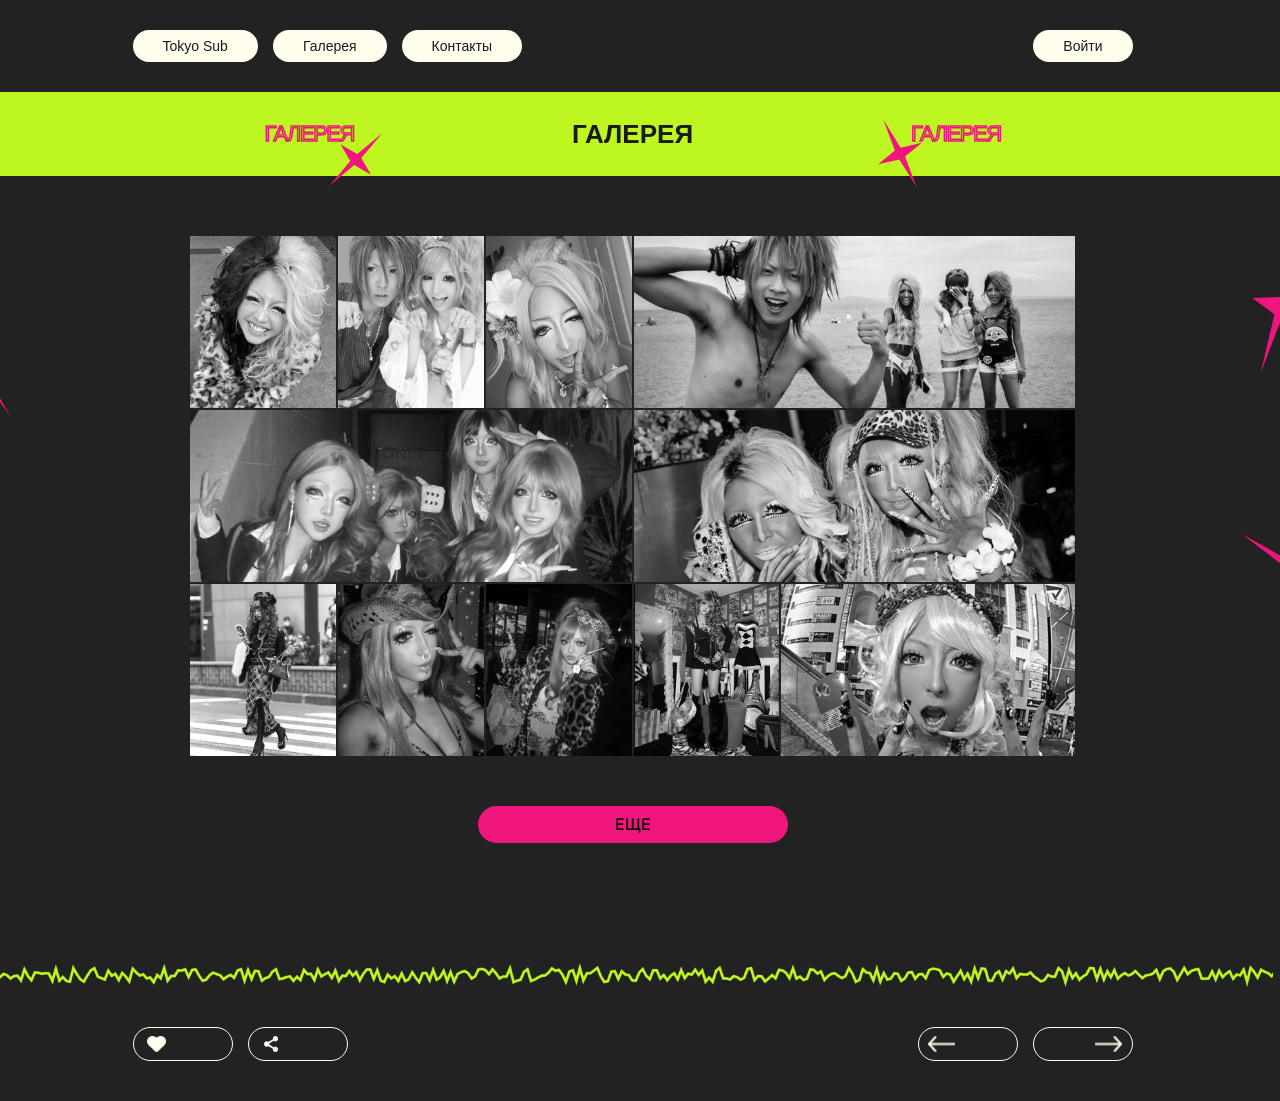
==== japansubitogg/gyaru.html @ cd4c19d5 "first commit" ====
<!DOCTYPE html>
<html lang="en">
<head>
    <link rel="stylesheet" href="photo_gyaru.css">
    <meta charset="UTF-8">
    <meta name="viewport" content="width=device-width, initial-scale=1.0">
    <link rel="preconnect" href="https://fonts.googleapis.com">
    <link rel="preconnect" href="https://fonts.gstatic.com" crossorigin>
    <link href="https://fonts.googleapis.com/css2?family=Inter:ital,opsz,wght@0,14..32,100..900;1,14..32,100..900&family=Lora:ital,wght@0,400..700;1,400..700&family=Playfair+Display:ital,wght@0,400..900;1,400..900&family=Raleway:ital,wght@0,100..900;1,100..900&display=swap" rel="stylesheet">
    <title>Document</title>
</head>
<body>

<header>
        <div class="nav-links">
            <a href="index.html" class="nav-btn">Tokyo Sub</a>
            <a href="galereyamenu.html" class="nav-btn">Галерея</a>
            <a href="contacts.html" class="nav-btn">Контакты</a>
        </div>
        <a href="#" class="nav-btn login">Войти</a>
    </header> 
<div class="header-banner">
    <div class="banner-content">
        <span class="small-text">ГАЛЕРЕЯ</span>
        <h1 class="main-title">ГАЛЕРЕЯ</h1>
        <span class="small-text">ГАЛЕРЕЯ</span>
    </div>
</div>
    <main>

  <div class="gallery-container">
        <div class="gallery-item item-1">
            <img src="photo_gyaru/1.jpg" alt="Фото 1">
        </div>
        
        <div class="gallery-item item-2">
            <img src="photo_gyaru/2.jpg" alt="Фото 2">
        </div>

        <div class="gallery-item item-3">
            <img src="photo_gyaru/3.jpg" alt="Фото 3">
        </div>

        <div class="gallery-item item-4">
            <img src="photo_gyaru/4.jpg" alt="Фото 4">
        </div>
        
        <div class="gallery-item item-5">
            <img src="photo_gyaru/5.jpg" alt="Фото 5">
        </div>

        <div class="gallery-item item-6">
            <img src="photo_gyaru/6.jpg" alt="Фото 6">
        </div>

        <div class="gallery-item item-7">
            <img src="photo_gyaru/7.jpg" alt="Фото 7">
        </div>

        <div class="gallery-item item-8">
            <img src="photo_gyaru/8.jpg" alt="Фото 8">
        </div>

        <div class="gallery-item item-9">
            <img src="photo_gyaru/9.jpg" alt="Фото 9">
        </div>
        
        <div class="gallery-item item-10">
            <img src="photo_gyaru/10.jpg" alt="Фото 10">
        </div>

        <div class="gallery-item item-11">
            <img src="photo_gyaru/11.jpg" alt="Фото 11">
        </div>
        </div>
        </div> 
<div class="more-btn-wrapper">
    <a href="youtube.html" class="more-btn">ЕЩЕ</a>
</div>
</a>
</div>
    </main>
<div class="stars-layer">
    <img src="star/starsubgyaru1.svg" class="st s1" alt="star">
    <img src="star/starsubgyaru2.svg" class="st s2" alt="star">
    <img src="star/starsubgyaru3.svg" class="st s3" alt="star">
    <img src="star/starsubgyaru4.svg" class="st s4" alt="star">
    <img src="star/starsubgyaru5.svg" class="st s5" alt="star">
    <img src="star/starsubgyaru6.svg" class="st s6" alt="star">
    <img src="star/starsubgyaru7.svg" class="st s7" alt="star">
    <img src="star/starsubgyaru8.svg" class="st s8" alt="star">

</div>

    </div>
</body>
<footer class="main-footer">
    <img src="images/line-green.png" class="footer-wave" alt="line">
    <div class="footer-row">
        <div class="footer-group">
            <button class="footer-circle-btn heart-btn align-left">
                <span class="icon-wrap">
                    <img src="images/heart.png" alt="heart" class="icon-base">
                    <img src="images/heart-pink.png" alt="heart" class="icon-active">
                </span>
            </button>
            
            <button class="footer-circle-btn share-btn align-left">
                <span class="icon-wrap">
                    <img src="images/share.png" alt="share" class="icon-base">
        
                    <div class="mini-icons-box">
                        <img src="images/icon1.png" alt="tg" class="mini-icon">
                        <img src="images/icon2.png" alt="email" class="mini-icon"> 
                    </div>
                </span>
            </button>
        </div>
        
        <div class="footer-group">
            <a href="galereyamenu.html" class="footer-circle-btn arrow-btn align-left">
                <span class="icon-wrap">
                    <img src="images/arrow-left.png" alt="prev" class="icon-base">
                    <img src="images/arrow-left-green.png" alt="prev" class="icon-active">
                </span>
            </button>
            
            <a href="visualkey.html" class="footer-circle-btn arrow-btn align-right">
                <span class="icon-wrap">
                    <img src="images/arrow-right.png" alt="next" class="icon-base">
                    <img src="images/arrow-right-green.png" alt="next" class="icon-active">
                </span>
            </a>
        </div>
    </div>
</footer>
<script>
    const toggleButtons = document.querySelectorAll('.heart-btn, .share-btn');

    toggleButtons.forEach(btn => {
        btn.addEventListener('click', function() {
            this.classList.toggle('active');
        });
    });
</script>
</body>


</html>
---- japansubitogg/photo_gyaru.css ----
/*подвал*/
.nav-btn.active {
    background-color: #ff0099; 
    color: rgb(0, 0, 0); 
}
/*подвал*/
.main-footer {
    margin-top: 50px;
    padding-bottom: 50px;
    padding: 40px 0px; 
}
.footer-wave {
    display: block;
    width: 100vw !important; 
    position: relative;
    left: 50%;
    transform: translateX(-50%); 
    margin-left: 0 !important;
    margin-right: 0 !important;
    margin-top: 0;
    margin-bottom: 40px;
    max-width: none !important;
    min-width: 100vw;
    height: auto;
    object-fit: cover;
}
.footer-row {
    width: 100%;
    max-width: 1000px; 
    margin: 0 auto;
    display: flex;
    justify-content: space-between; 
    align-items: center;
    padding: 0 10px;
}
.footer-group {
    display: flex;
    gap: 15px; 
}
/*стили кнопок*/
.footer-circle-btn {
    background: transparent;
    border: 1.5px solid var(--light-btn);
    border-radius: 50px;
    height: 34px;
    width: 100px;
    cursor: pointer;
    display: flex;
    align-items: center;
    transition: all 0.2s ease;
    position: relative;
    padding: 0 15px;
    box-sizing: border-box;
}
.align-left { justify-content: flex-start; }
.align-right { justify-content: flex-end; }
.icon-wrap {
    display: flex;
    align-items: center;
    justify-content: center;
    width: 16px;
    height: 16px;
    position: relative;
}
.footer-circle-btn img {
    height: 16px;
    width: auto;
    transition: opacity 0.2s ease;
}
/*иконки*/
.icon-base { opacity: 1; }
.icon-active { 
    opacity: 0; 
    position: absolute; 
    left: 50%;
    top: 50%;
    transform: translate(-50%, -50%);
}
/*состояние active-клик hover-стрелки*/
/*сердце/поделиться (после клика)*/
.heart-btn.active { border-color: var(--pink); }
.share-btn.active { border-color: var(--neon-green); }
.heart-btn.active .icon-base, 
.share-btn.active .icon-base { opacity: 0; }
.heart-btn.active .icon-active { opacity: 1; }
/*стрелочки при наведении*/
.arrow-btn:hover { border-color: var(--neon-green); }
.arrow-btn:hover .icon-base { opacity: 0; }
.arrow-btn:hover .icon-active { opacity: 1; }

/*поделиться*/
.share-btn .icon-wrap {
    width: 100%;
    height: 100%;
    display: flex;
    align-items: center;
    position: relative;
}
.share-btn .icon-base {
    position: absolute;
    left: 0;
    opacity: 1;
    transition: opacity 0.2s;
}
/*контейнер для зеленых иконок*/
.share-btn .mini-icons-box {
    display: flex;
    justify-content: space-evenly;
    align-items: center;
    position: absolute;
    top: 0;
    left: 0;
    width: 100%;
    height: 100%;
    opacity: 0;
    transition: opacity 0.2s;
    pointer-events: none;
}
/*анимка клик*/
.share-btn.active .icon-base {
    opacity: 0 !important;
}
.share-btn.active .mini-icons-box {
    opacity: 1;
    pointer-events: auto;
}
/*мелкие иконки внутри*/
.mini-icon {
    height: 16px !important;
    width: auto !important;
    position: relative !important;
    margin: 0 !important;
    transform: none !important;
}

@media (max-width: 768px) {
    .main-footer{
        margin-top: 0;
    }
    .footer-wave {
        width: calc(100% + 50%) !important;
        margin-left: -15px !important;
        margin-right: -15px !important;
        max-width: none !important;
    }
    @media screen {
    .footer-row {
        max-width: 1000px; 
    }
}

.main-footer {
    margin-top: 50px;
    padding: 40px 0px;
    width: 100%;
}
    .footer-group {
        display: flex !important;
        gap: 10px !important;
        width: auto !important;
    }
    .footer-circle-btn {
        width: 75px !important;
        height: 35px !important;
    }
}

html {
    scrollbar-gutter: stable;
}
@font-face {
    font-family: 'Dsjapancyr'; 
    src: url('fonts/Dsjapancyr.ttf') format('truetype'); 
    font-weight: normal;
    font-style: normal;
}
@font-face {
    font-family: 'OnderRegular'; 
    src: url('fonts/ONDER-REGULAR.TTF') format('truetype'); 
    font-weight: normal;
    font-style: normal;
}
 
/*шапка*/
header {
    display: flex;
    justify-content: space-between;
    align-items: center;
    max-width: 1000px; /* Твой контейнер */
    margin: 0 auto;
    padding: 30px 0;
}

.nav-links {
    display: flex;
    gap: 15px;
}

.nav-btn {
    background-color: var(--light-btn);
    color: var(--bg-color);
    text-decoration: none;
    padding: 8px 30px;
    border-radius: 40px;
    font-size: 14px;
    font-weight: 500; 
    transition: 0.3s;
    display: inline-flex;
    align-items: center;
    justify-content: center;
}

.nav-btn:hover {
    background-color: var(--pink);
    color: var(--bg-color);
}

    :root {
    --bg-color: rgb(44, 44, 44);
    --neon-green: rgb(190, 246, 33);
    --pink: rgb(240, 21, 124);
    --light-btn: rgb(255, 253, 236);
    --container-width: 60%; 
}

:root {
    --bg-color: rgb(34, 34, 34);
    --neon-green: rgb(190, 246, 33);
    --pink: rgb(240, 21, 124);
    --light-btn: rgb(255, 253, 236);
    --container-width: 1000px;
}

/* Контейнер для левых кнопок */
.nav-links {
    display: flex;
    gap: 15px; 
    flex-direction: row !important;
}

.nav-btn {
    background-color: var(--light-btn);
    color: var(--bg-color);
    text-decoration: none;
    padding: 8px 30px; 
    border-radius: 40px;
    font-size: 14px;
    font-weight: 500;
    display: inline-flex;
    align-items: center;
    justify-content: center;
    white-space: nowrap;
    transition: 0.3s;
    width: auto !important; 
    min-width: 0 !important; 
    flex: none !important; 
}

/* 2. АДАПТАЦИЯ */
@media (max-width: 768px) {
    header {
        padding: 15px 0 !important;
        justify-content: space-between !important; 
    }

    .nav-links {
        gap: 8px !important; 
    }

    .nav-btn {
        padding: 6px 12px !important; 
        font-size: 10px !important; 
        border-radius: 30px !important;
    }
}


:root {
 --bg-color: #1a1a1a;
--pink: rgb(240, 21, 124);
--btn-gray: #e8e8e8;
--active-lime: rgb(190, 246, 33);
}

body {
background-color: var(--bg-color);
margin: 0;
font-family: sans-serif;
color: white;
overflow-x: hidden; 
}

.header-banner {
background-color: var(--active-lime); 
padding: 20px 40px; 
width: auto;
margin-left: -40px !important;
margin-right: -40px !important;
box-sizing: border-box;
overflow: hidden;
display: flex;
justify-content: center;
margin-bottom: 60px;
}

/* Контейнер внутри плашки */
.banner-content {
    display: flex;
    justify-content: center; 
    align-items: center;
    width: 100%;            
    max-width: 1300px;     
    margin: 0 auto;
    gap: 218px;             
}

/* Основной заголовок  */
.main-title {
font-family: 'Onder', sans-serif; 
    font-size: 26px;
    color: var(--bg-color); 
    line-height: 1.7;
    margin: 0;
    text-transform: uppercase;
}

/* Декоративный текст по бокам */
.small-text {
font-family: 'DSJapanCyr', sans-serif;
    font-size: 22px;
    color: transparent;
    -webkit-text-stroke: 1.5px var(--pink); 
    letter-spacing: -1.5px;
    margin: 0;
}

.banner-content .small-text:first-child {
    text-align: left;
}
.banner-content .small-text:last-child {
    text-align: right;
}

/* Адаптивность для мобильных */
@media (max-width: 768px) {
    .header-banner {
        padding: 10px 0; 
    }
    .banner-content {
        gap: 15px; 
    }
}

@media (max-width: 480px) {
    .small-text {
        -webkit-text-stroke: 1px var(--active-lime); 
    }
}
   
   
   body {
margin: 0 auto;
background-color: #222222; 
color: #ffffff; 
}

.gallery-item img {
    width: 100%;
    height: 100%;
    object-fit: cover;
    display: block;
    filter: grayscale(100%);
    transition: filter 0.1s ease; 
}

/* Состояние при наведении (hover) */
.gallery-item:hover img {
    filter: grayscale(0%);
}

/* Контейнер всей галереи */
.gallery-container {
    display: grid;
    width: 70%;            
    max-width: 1200px;    
    margin: 0 auto;       
    gap: 2px;             
    height: auto; 
    aspect-ratio: 1300 / 763; 
    grid-template-columns: repeat(6, 1fr);
    grid-template-rows: repeat(3, 1fr);
    grid-template-areas: 
        "it1 it4 it3 it8 it8 it8"
        "it9 it9 it9 it10 it10 it10"
        "it5 it2 it6 it7 it11 it11";
}

/* Общие стили для айтемов */
.gallery-item {
    overflow: hidden;
    display: flex;
}

.gallery-item img {
    width: 100%;
    height: 100%;
    object-fit: cover; 
    display: block;
}
.item-1  { grid-area: it1; }
.item-2  { grid-area: it2; }
.item-3  { grid-area: it3; }
.item-4  { grid-area: it4; }
.item-5  { grid-area: it5; }
.item-6  { grid-area: it6; }
.item-7  { grid-area: it7; }
/* Длинные горизонтальные картинки (примерно 644x242) */
.item-8  { grid-area: it8; }
.item-9  { grid-area: it9; }
.item-10 { grid-area: it11; }
/* Последняя картинка (среднего размера 429x262) */
.item-11 { grid-area: it10; }

.more-btn {
    width: 310px;
    height: 37px;
    background-color: #F0157C;
    border-radius: 47px;
    border: none;
    color: black;
    font-family: 'Inter', sans-serif;
    font-size: 16px;
    font-weight: 500;
    cursor: pointer;
    text-decoration: none; 
    display: flex;
    align-items: center;
    justify-content: center;
    transition: all 0.3s ease; 
}

/* Эффект при наведении */
.more-btn:hover {
    background-color: #ff1a8c;
    box-shadow: 0 0 20px rgba(240, 21, 124, 0.6); 
    transform: translateY(-2px); 
    color: black;
}

/* Эффект при нажатии */
.more-btn:active {
    transform: translateY(0);
    box-shadow: 0 0 10px rgba(240, 21, 124, 0.4);
}

.more-btn-wrapper {
    display: flex;
    justify-content: center;
    width: 100%;
    margin-top: 50px; 
    margin-bottom: 80px; 
}

/* 1. Главный контейнер звезд */
.stars-layer {
    position: absolute;
    top: 0;
    left: 0;
    width: 100%;
    min-height: 100%;
    
    overflow: hidden; 
    z-index: 1; 
    pointer-events: none;
}

.st {
    position: absolute;
    display: block;
    pointer-events: none;
    z-index: 1;
    transition: opacity 0.3s ease;
}

/*  Группа 1 (Верх страницы)  */

.stars-layer {
    position: absolute;
    top: 0;
    left: 0;
    width: 100%;
    overflow: visible; 
    min-height: 100%; 
    z-index: 99999;
    pointer-events: none;
}

/* Базовый стиль для каждой звезды */
.st {
    position: absolute;
    display: block;
    z-index: 9999;
    pointer-events: none;
    transition: opacity 0.3s ease; 
}

/*  ЛЕВАЯ СТОРОНА  */
.s1 { 
    top: 260px; left: 60%; margin-left: -850px; 
    width: 120px; 
    transform: rotate(-15deg); 
}
.s2 { 
    top: 680px; left: 63%; margin-left: -950px; 
    width: 100px; 
}
.s7 { 
    top: 490px; left: 62%; margin-left: -920px; 
    width: 170px; 
}

/*  ПРАВАЯ СТОРОНА  */
.s3 { 
    top: 200px; left: 42%; margin-left: 680px; 
    width: 140px; 
    transform: rotate(-60deg); 
}
.s4 { 
    top: 680px; left: 38%; margin-left: 800px; 
    width: 150px; 
}
.s8 { 
    top: 480px; left: 35%; margin-left: 750px; 
    width: 210px; 
    transform: rotate(80deg); 
}


/*  ОСТАЛЬНЫЕ  */
.s5 { top: 100px; left: 55%; margin-left: -400px; width: 120px; }
.s6 { top: 90px; left: 47%; margin-left: 250px; width: 110px; }
.s10 { top: 100px; left: 42%; margin-left: 700px; width: 80px; }

@media (max-width: 1400px) {
    .st {
        transform: scale(0.7); 
    }
}

@media (max-width: 650px) {
    header {
        flex-direction: column; 
        justify-content: center;
        padding: 20px 0;
    }

    .nav-links {
        justify-content: center; 
    }

    .nav-btn.login {
        min-width: 120px; 
    }
}

.nav-btn.login:hover {
    background-color: rgb(240, 21, 124); 
    color: rgb(0, 0, 0);               
    border-color: rgb(240, 21, 124);  
}
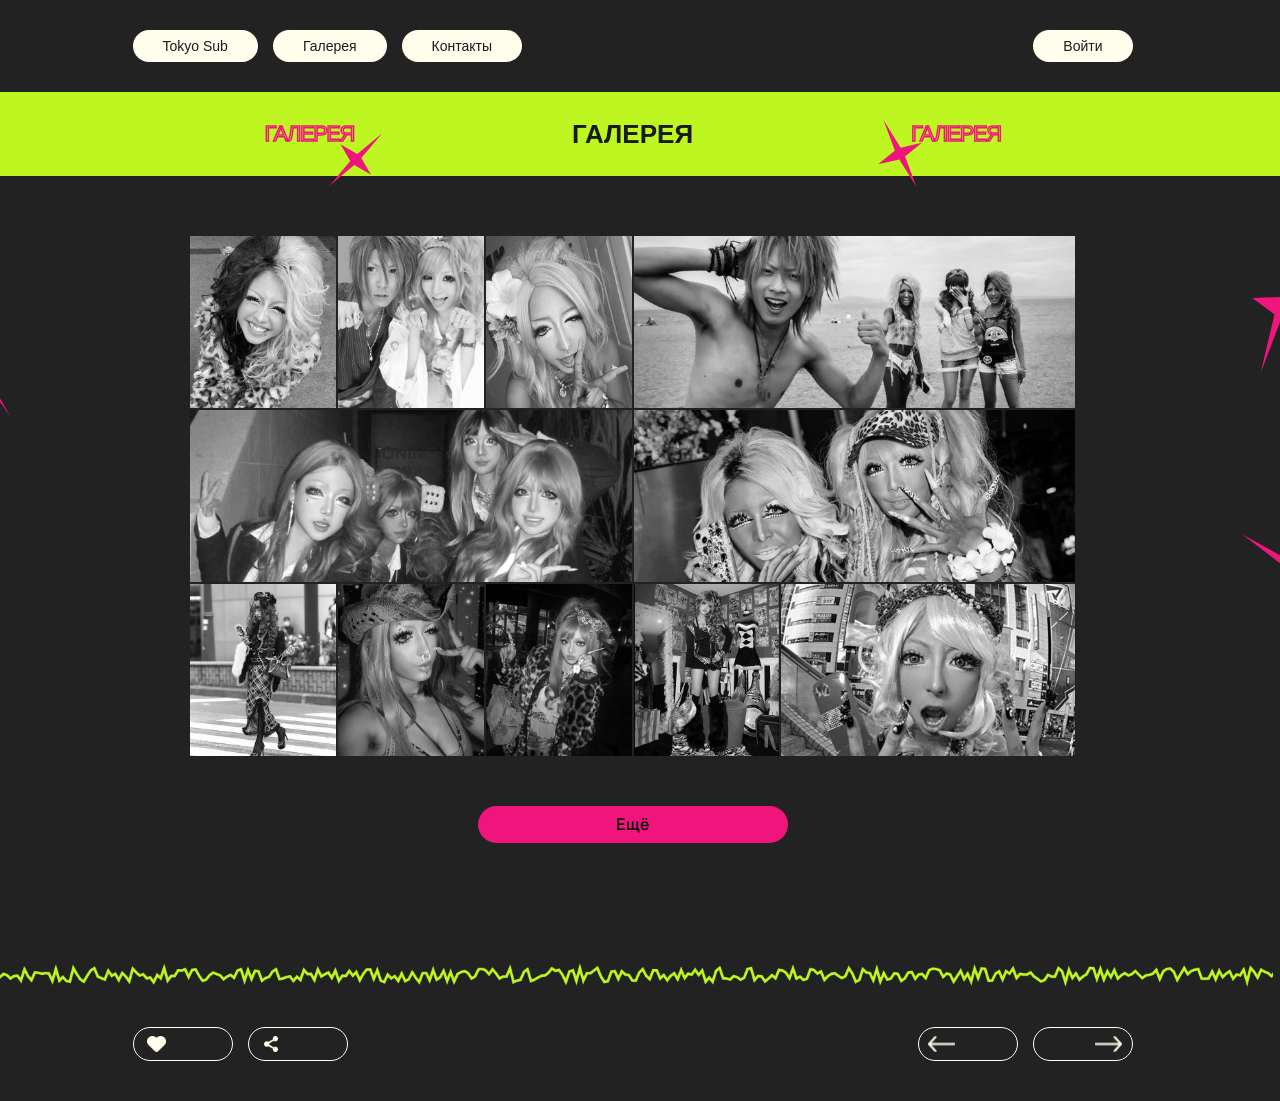
==== commit 20d4368b: "update" ====
--- a/japansubitogg/gyaru.html
+++ b/japansubitogg/gyaru.html
@@ -75,7 +75,7 @@
         </div>
         </div> 
 <div class="more-btn-wrapper">
-    <a href="youtube.html" class="more-btn">ЕЩЕ</a>
+    <a href="youtube.html" class="more-btn">Ещё</a>
 </div>
 </a>
 </div>
--- a/japansubitogg/photo_gyaru.css
+++ b/japansubitogg/photo_gyaru.css
@@ -134,34 +134,59 @@
 }
 
 @media (max-width: 768px) {
-    .main-footer{
+    /* 1. Прячем звезды, которые находятся слишком низко и растягивают страницу */
+    .s2, .s4, .s7, .s8, .stars-layers {
+        display: none !important;
+    }
+
+    /* 2. Жестко запрещаем элементам вылезать за пределы нижней границы body */
+    html, body {
+        overflow-x: hidden;
+        max-height: 100%;
+    }
+.main-footer {
         margin-top: 0;
     }
+    
     .footer-wave {
-        width: calc(100% + 50%) !important;
-        margin-left: -15px !important;
-        margin-right: -15px !important;
+        width: 100vw !important; 
+        left: 50% !important;
+        transform: translateX(-50%) !important;
+        margin-left: 0 !important;
+        margin-right: 0 !important;
         max-width: none !important;
     }
-    @media screen {
+
+    
     .footer-row {
-        max-width: 1000px; 
-    }
-}
-
-.main-footer {
-    margin-top: 50px;
-    padding: 40px 0px;
-    width: 100%;
-}
+display: flex !important;
+        flex-direction: row !important;
+        flex-wrap: nowrap !important;
+        justify-content: space-between !important;
+        align-items: center !important;
+        width: 100%;
+        margin-top: 20px;
+        padding: 0 15px !important; 
+        box-sizing: border-box !important; 
+    }
+
     .footer-group {
         display: flex !important;
-        gap: 10px !important;
+        flex-direction: row !important; 
+        gap: 6px !important;            
         width: auto !important;
     }
+
     .footer-circle-btn {
-        width: 75px !important;
-        height: 35px !important;
+        width: 68px !important;         
+        height: 34px !important;
+        padding: 0 6px !important;     
+        box-sizing: border-box !important;
+    }
+    
+    .footer-circle-btn img {
+        height: 14px !important;
+        width: auto !important;
     }
 }
 
@@ -170,16 +195,13 @@
 }
 @font-face {
     font-family: 'Dsjapancyr'; 
-    src: url('fonts/Dsjapancyr.ttf') format('truetype'); 
+    src: local('Dsjapancyr'), local('Dsjapancyr'),
+         url('fonts/dsjapancyr.woff') format('woff'),
+         url('fonts/Dsjapancyr.ttf') format('truetype'); 
     font-weight: normal;
     font-style: normal;
 }
-@font-face {
-    font-family: 'OnderRegular'; 
-    src: url('fonts/ONDER-REGULAR.TTF') format('truetype'); 
-    font-weight: normal;
-    font-style: normal;
-}
+@font-face { font-family: 'Onder'; src: url('fonts/ONDER-REGULAR.ttf'); }
  
 /*шапка*/
 header {
@@ -258,18 +280,30 @@
 
 /* 2. АДАПТАЦИЯ */
 @media (max-width: 768px) {
+ 
+    body {
+        padding: 0 15px !important;
+        overflow-x: hidden;
+    }
+
     header {
+        display: flex !important;
+        flex-direction: row !important;
+        justify-content: space-between !important;
+        align-items: center !important;
         padding: 15px 0 !important;
-        justify-content: space-between !important; 
+        width: 100%;
     }
 
     .nav-links {
-        gap: 8px !important; 
+        display: flex !important;
+        gap: 6px !important;
     }
 
     .nav-btn {
-        padding: 6px 12px !important; 
-        font-size: 10px !important; 
+        padding: 6px 10px !important;
+        font-size: 10px !important;
+        white-space: nowrap !important;
         border-radius: 30px !important;
     }
 }
@@ -343,17 +377,53 @@
 
 /* Адаптивность для мобильных */
 @media (max-width: 768px) {
-    .header-banner {
-        padding: 10px 0; 
-    }
-    .banner-content {
-        gap: 15px; 
-    }
-}
-
-@media (max-width: 480px) {
-    .small-text {
-        -webkit-text-stroke: 1px var(--active-lime); 
+    .header-banner, .marquee-container {
+        margin-left: -15px !important;
+        margin-right: -15px !important;
+        width: calc(100% + 30px) !important;
+        padding: 12px 10px !important;
+        margin-bottom: 30px !important;
+        box-sizing: border-box !important;
+        overflow: hidden !important;
+    }
+
+    .banner-content, .marquee-content {
+        display: flex !important;
+        flex-direction: row !important;
+        justify-content: center !important;
+        align-items: center !important;
+        gap: 15px !important;
+        width: 100% !important;
+        max-width: 100% !important;
+    }
+
+    .main-title {
+        font-size: 16px !important;
+        line-height: 1.3 !important;
+        text-align: center !important;
+        margin: 0 !important;
+        white-space: nowrap !important;
+    }
+
+    .small-text, .accent-font {
+        font-size: 14px !important;
+        -webkit-text-stroke: 1px var(--pink) !important;
+        letter-spacing: -0.5px !important;
+        word-spacing: normal !important;
+        white-space: nowrap !important;
+        display: inline-block !important;
+    }
+}
+
+@media (max-width: 414px) {
+    .main-title {
+        font-size: 14px !important;
+    }
+    .small-text, .accent-font {
+        font-size: 12px !important;
+    }
+    .banner-content, .marquee-content {
+        gap: 8px !important;
     }
 }
    
